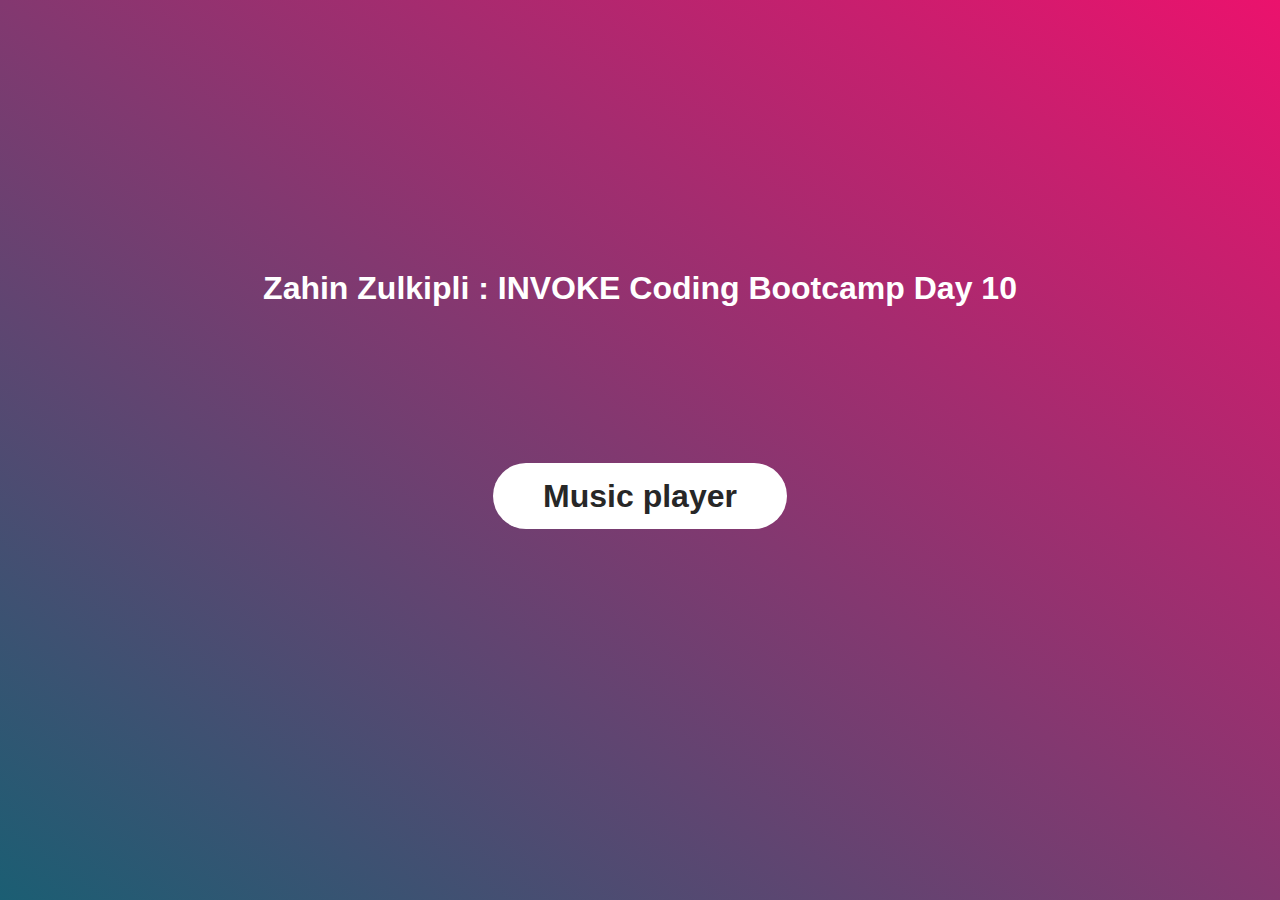
==== index.html @ 4f8347a8 "prepare the readme file" ====
<!DOCTYPE html>
<html lang="en">
  <head>
    <meta charset="UTF-8" />
    <meta http-equiv="X-UA-Compatible" content="IE=edge" />
    <meta name="viewport" content="width=device-width, initial-scale=1.0" />
    <title>Day 10 INVOKE coding challenge</title>

    <style>
      * {
        margin: 0;
        padding: 0;
      }
      html,
      body {
        font-family: sans-serif;
        height: 100vh;
        width: 100vw;
        background-image: linear-gradient(to right top, #1b5e73, #eb126d);
      }
      #container {
        height: auto;
        width: 100%;
        text-align: center;
      }
      .column-1,
      .column-2 {
        width: 100%;
        display: inline-block;
        padding-top: 19vh;
        box-sizing: border-box;
      }
      .link-header {
        text-decoration: none;
        font-size: 2rem;
        font-weight: 600;
        color: rgb(39, 39, 39);
        background-color: white;
        padding: 15px 50px;
        border-radius: 40px;
      }
      .my-name {
        padding-top: 30vh;
        color: white;
      }
    </style>
  </head>
  <body>
    <div id="container">
      <div class="my-name">
        <h1>Zahin Zulkipli : INVOKE Coding Bootcamp Day 10</h1>
      </div>
      <div class="column-1">
        <a
          href="audio-player-challenge/index.html"
          class="link-header"
          target="blank"
          >Music player</a
        >
      </div>
    </div>
  </body>
</html>
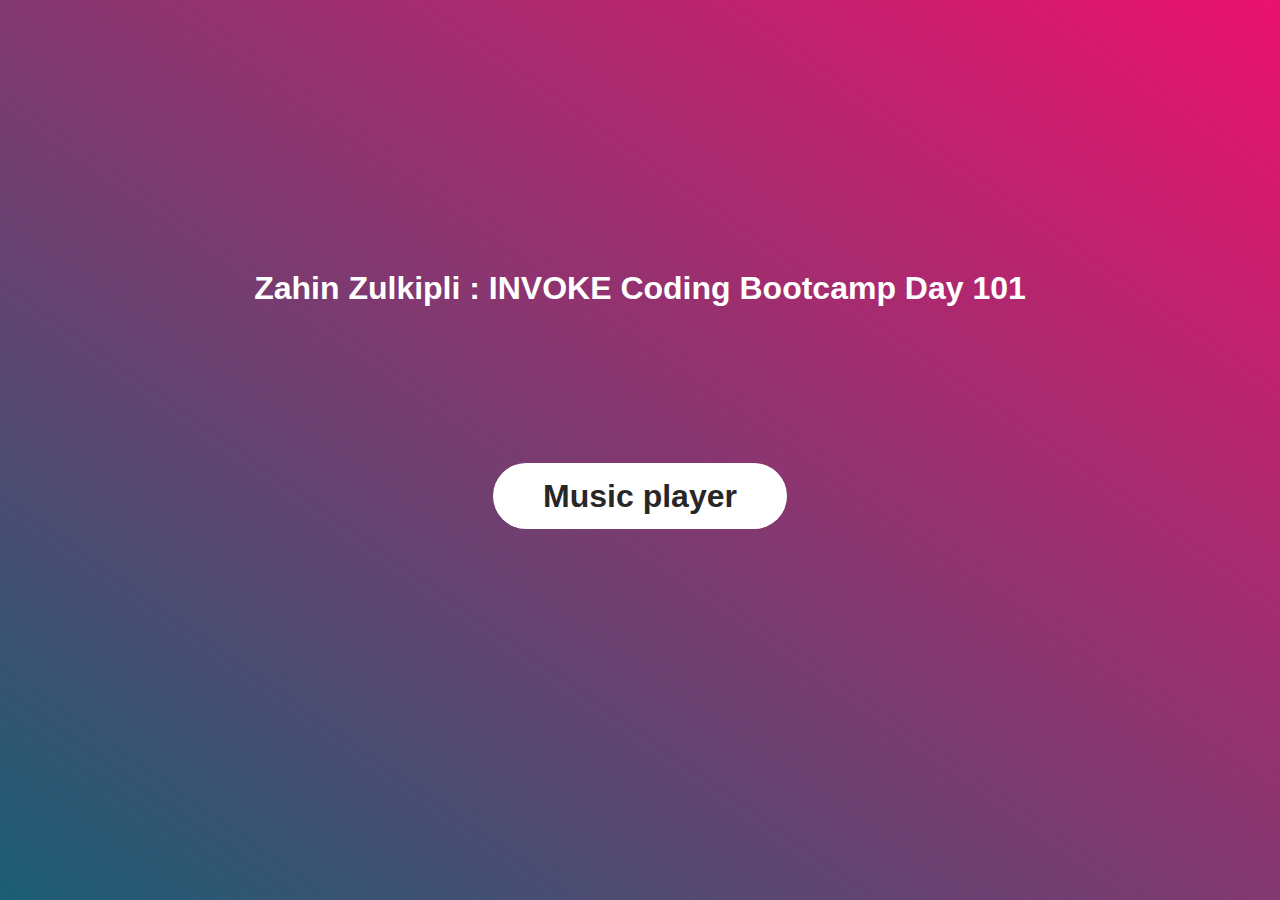
==== commit 888f3afa: "test" ====
--- a/index.html
+++ b/index.html
@@ -48,7 +48,7 @@
   <body>
     <div id="container">
       <div class="my-name">
-        <h1>Zahin Zulkipli : INVOKE Coding Bootcamp Day 10</h1>
+        <h1>Zahin Zulkipli : INVOKE Coding Bootcamp Day 101</h1>
       </div>
       <div class="column-1">
         <a
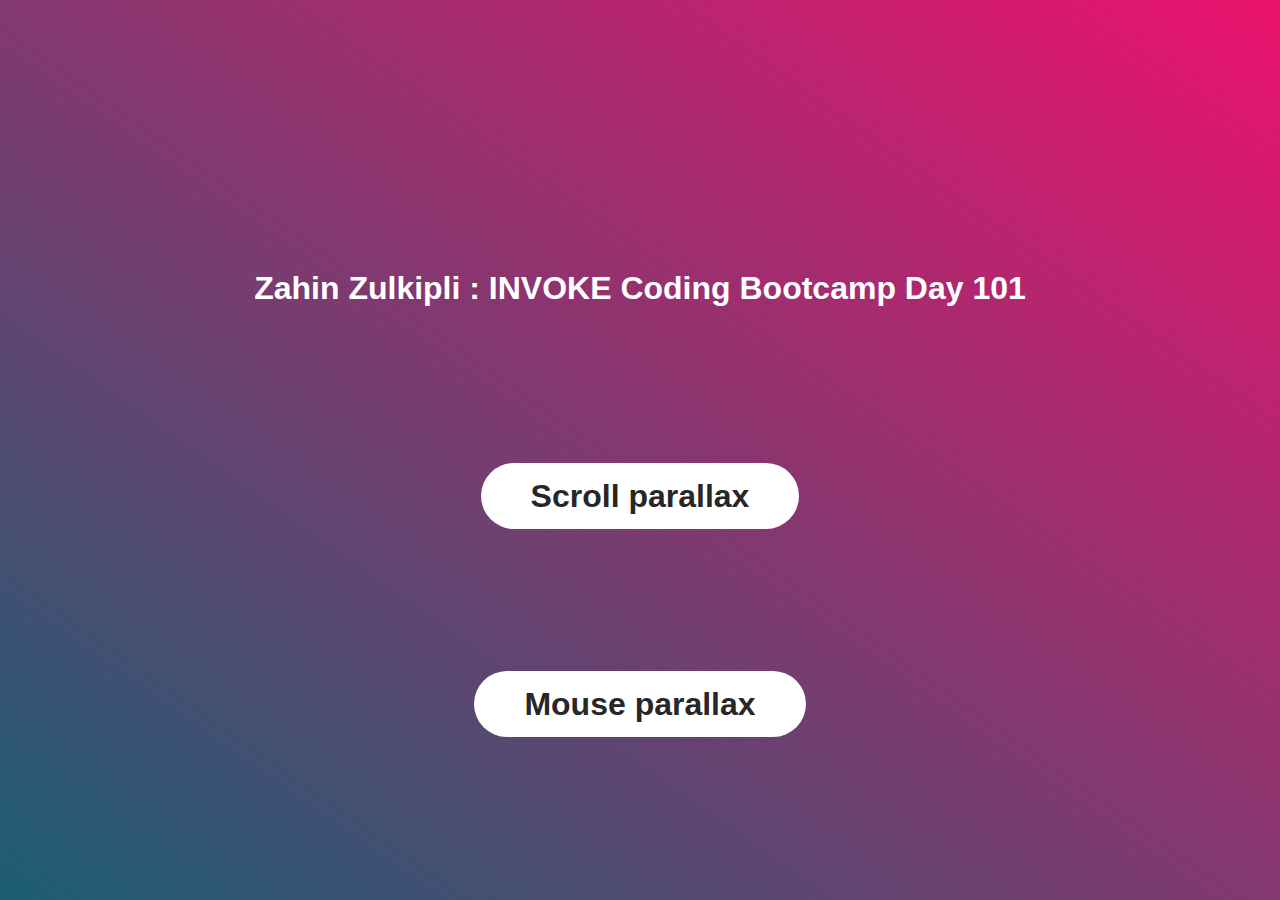
==== commit 1972808b: "update root index.html" ====
--- a/index.html
+++ b/index.html
@@ -52,10 +52,18 @@
       </div>
       <div class="column-1">
         <a
-          href="audio-player-challenge/index.html"
+          href="challenge-1/index.html"
           class="link-header"
           target="blank"
-          >Music player</a
+          >Scroll parallax</a
+        >
+      </div>
+      <div class="column-2">
+        <a
+          href="challenge-2/index.html"
+          class="link-header"
+          target="blank"
+          >Mouse parallax</a
         >
       </div>
     </div>
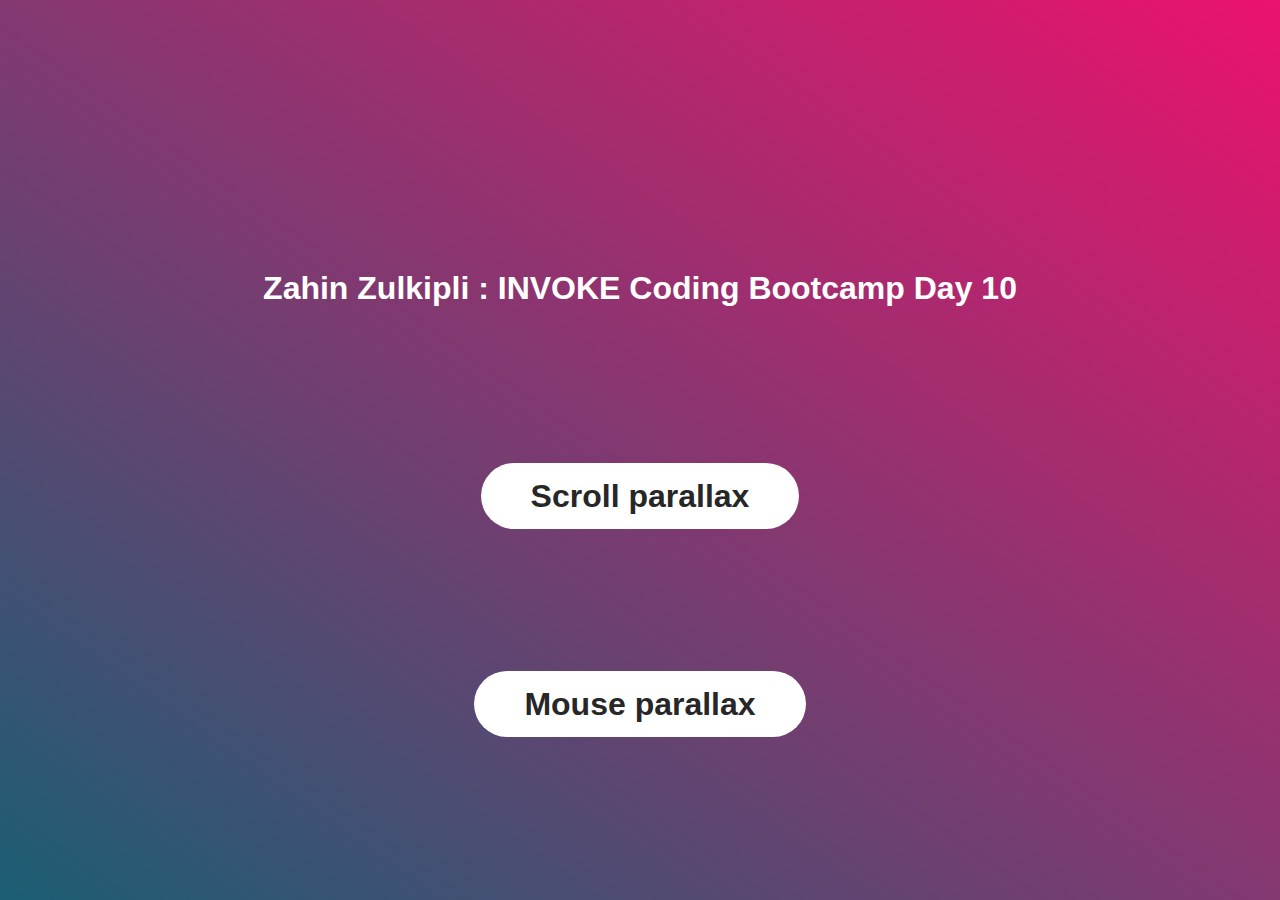
==== commit ec06356d: "fixed typo" ====
--- a/index.html
+++ b/index.html
@@ -48,7 +48,7 @@
   <body>
     <div id="container">
       <div class="my-name">
-        <h1>Zahin Zulkipli : INVOKE Coding Bootcamp Day 101</h1>
+        <h1>Zahin Zulkipli : INVOKE Coding Bootcamp Day 10</h1>
       </div>
       <div class="column-1">
         <a
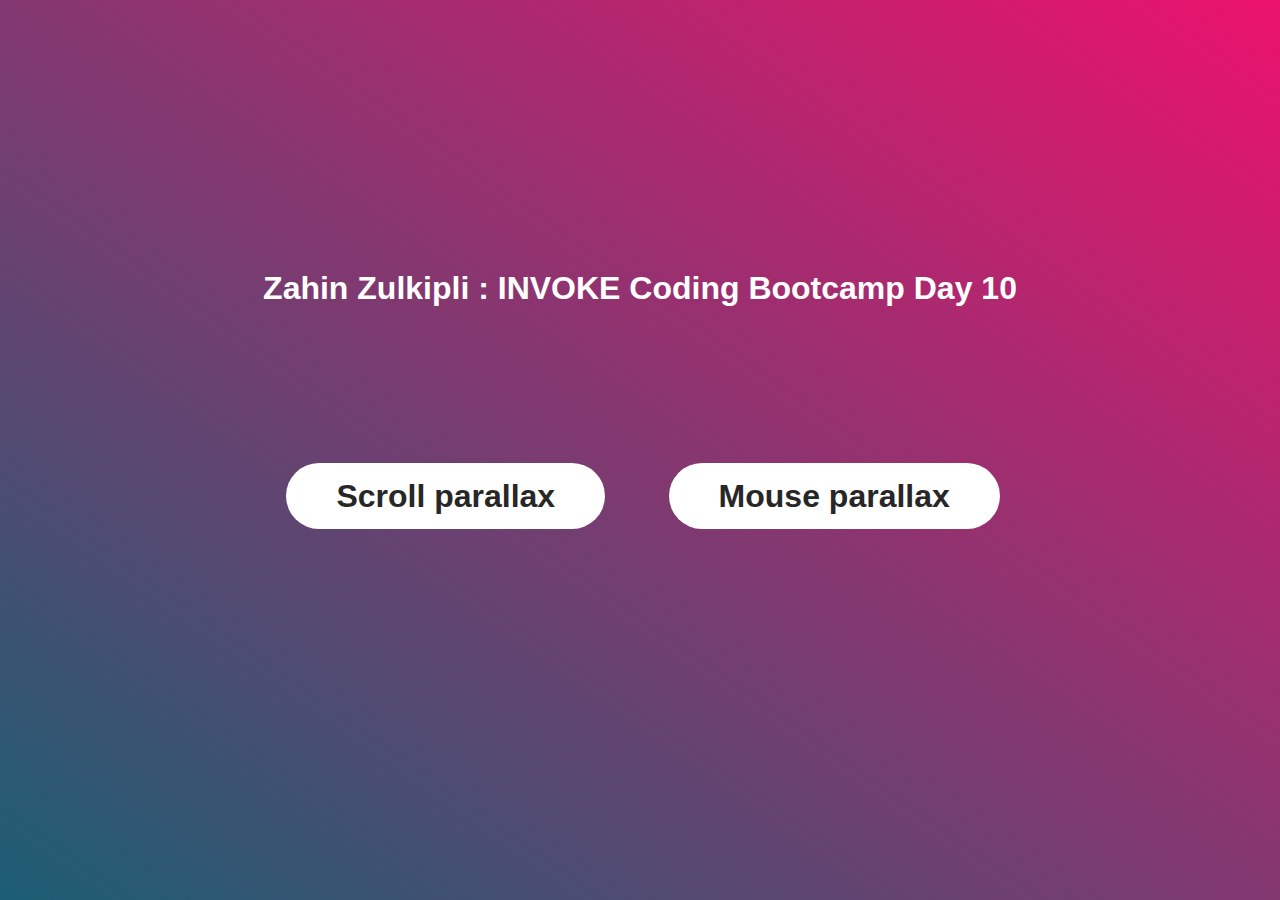
==== commit f47ddabb: "fixed root index.html" ====
--- a/index.html
+++ b/index.html
@@ -25,7 +25,7 @@
       }
       .column-1,
       .column-2 {
-        width: 100%;
+        width: 30%;
         display: inline-block;
         padding-top: 19vh;
         box-sizing: border-box;
